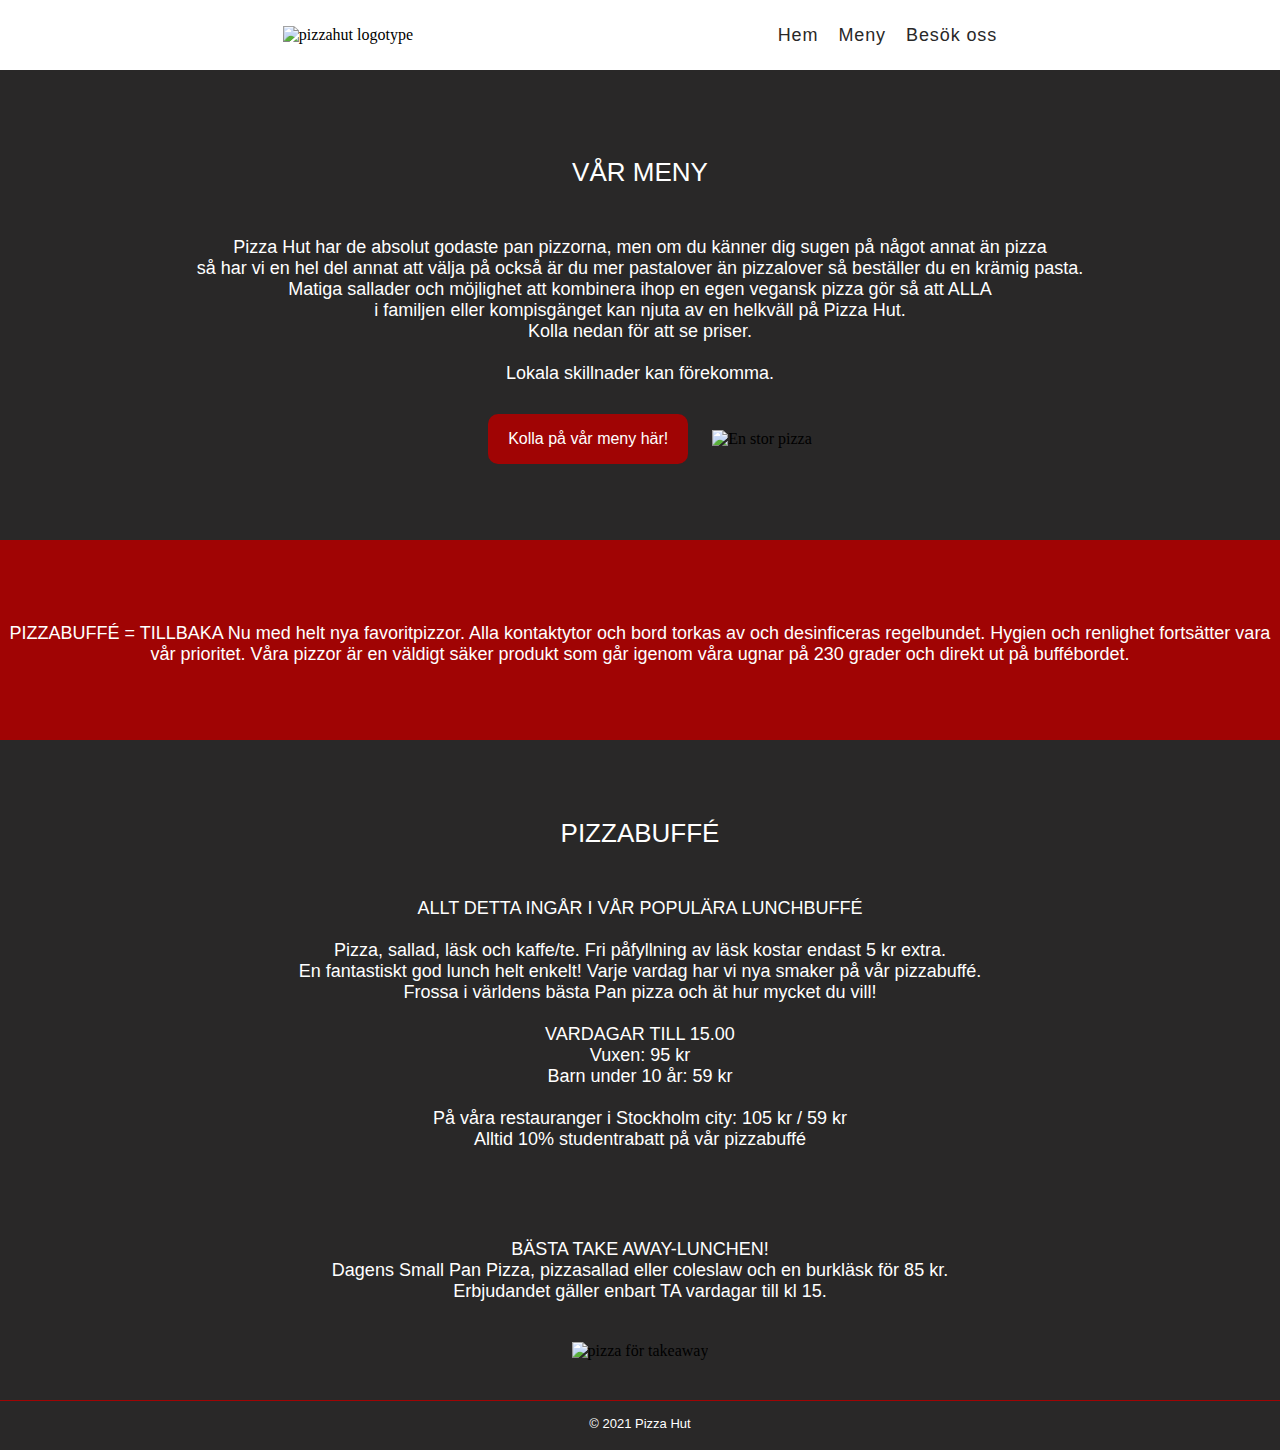
==== meny.html @ a307b9a0 "Add files via upload" ====
<!DOCTYPE html>
<html lang="sv">
    <head>
        <meta charset="UTF-8">
        <meta name="viewport" content="width=device-width, initial-scale=1.0">
        <title>Pizza Hut</title>
        <link rel="stylesheet" href="style.css">
    </head>
<body>


    <div class="header">
        <img class="header-logo" src="Bilder pizza hut/pizzahut-logo.png"  alt="pizzahut logotype">
        <nav>
            <a href="index.html">Hem</a>
            <a href="meny.html">Meny</a>
            <a href="#">Besök oss</a>
            
            
        </nav>
    </div>


   
<div class="main-container">

     <div class="main-item">
         
        
        </div>

        <div class="main-item">
            <h1>VÅR MENY</h1>

               <p> <br>Pizza Hut har de absolut godaste pan pizzorna, men om du känner dig sugen på något annat än pizza<br> 
                så har vi en hel del annat att välja på också är du mer pastalover än pizzalover så beställer du en krämig pasta. 
                <br>Matiga sallader och möjlighet att kombinera ihop en egen vegansk pizza gör så att ALLA <br> 
                i familjen eller kompisgänget kan njuta av en helkväll på Pizza Hut. 
                
                <br>Kolla nedan för att se priser.<br> <br>Lokala skillnader kan förekomma.<br></p>

                <a href="https://www.pizzahut.se/upl/files/134132/meny-sthlm.pdf">   <button class="button">Kolla på vår meny här!</button></a>
        
           <img class="splash-image" src="Bilder pizza hut/pizzabuffe.png" width="100%"  alt="En stor pizza">
          
           </div>


           <figure>
            <p>
             PIZZABUFFÉ = TILLBAKA
             Nu med helt nya favoritpizzor.
             
             Alla kontaktytor och bord torkas av och desinficeras regelbundet. 
             Hygien och renlighet fortsätter vara vår prioritet. 
             Våra pizzor är en väldigt säker produkt som går igenom våra ugnar 
             på 230 grader och direkt ut på buffébordet.
            </p>
        </figure>

           <h1>PIZZABUFFÉ</h1>
           
        

        <p>
            <br>ALLT DETTA INGÅR I VÅR POPULÄRA LUNCHBUFFÉ<br>
<br>Pizza, sallad, läsk och kaffe/te. Fri påfyllning av läsk kostar endast 5 kr extra.<br>
En fantastiskt god lunch helt enkelt!
Varje vardag har vi nya smaker på vår pizzabuffé. <br> Frossa i världens bästa Pan pizza och ät hur mycket du vill!<br>

<br>VARDAGAR TILL 15.00<br>

Vuxen: 95 kr
<br>Barn under 10 år: 59 kr<br>
<br>På våra restauranger i Stockholm city: 105 kr / 59 kr<br>

Alltid 10% studentrabatt på vår pizzabuffé
        </p>

        

       

    <div class="main-item">
        <p>
            <br>BÄSTA TAKE AWAY-LUNCHEN!<br>
Dagens Small Pan Pizza, pizzasallad eller coleslaw och en burkläsk
för 85 kr.<br> Erbjudandet gäller enbart TA vardagar till kl 15.<br>
        </p>
            <img class="takeaway" src="Bilder pizza hut/takeaway.jpg" width="100%" alt="pizza för takeaway">
    </div>
   
    <footer id="footer">
        <h2>© 2021 Pizza Hut</h2>
    </footer>
    
    

</div><!--main conatiner-->


















</body>    
</html>
---- style.css ----
*, *:before, *:after {
    box-sizing: border-box;
 }
body{
    background-color:rgb(41, 40, 40);
    margin:0px;
    display: flex;
    
}


.header {
    display: flex;
    align-items: center;
    justify-content: space-evenly;
    background-color:white;
    position: fixed;
    height: 70px;
    width: 100%;
    
}

.header-logo {
    width: 15%;
    
}

nav {
    width: auto;
    display: flex;
    justify-content: flex-end;
}

.header a {
    font-family:Verdana, Geneva, Tahoma, sans-serif;
    font-size: 18px;
    letter-spacing: 0.05em;
    color:rgb(41, 40, 40);
    margin-left: 20px;
    text-decoration: none;
    font-weight: 500;
    
}
.header a:hover {
    
    color:rgb(160, 4, 4);
  }






.main-container {
    background-color:rgb(41, 40, 40);
    text-align: center;
    width: 100%;
    height:100%;
    margin-top: 10px;
}


.main-item {
    
    width: 100%;
    
    justify-content: center;
    align-items: center;
    padding-bottom: 40px;
    padding-top: 40px;
}

.main-item1 {
    
    width: 100%;
    
    justify-content: center;
    align-items: center;
    padding-bottom: 40px;
    padding-top: 40px;
}
    
.main-item img {
    padding: 0px;
    margin-top: 30px;
    
    
}


.main-item1 img {
    
    padding:0px;
    margin-bottom: 40px;
    
}
    
img.takeaway {
    max-width: 900px;
}


h1 {
    font-weight: 300;
    font-size: 26px;
    color:white;
    padding: 10px;
    font-family:Verdana, Geneva, Tahoma, sans-serif
}

li{
    font-size: 20px;
    font-family: Verdana, Geneva, Tahoma, sans-serif;
    color:white;
}

p{
    font-size: 18px;
    font-family: Verdana, Geneva, Tahoma, sans-serif;
    color: white;
    margin-bottom: 10px;

    
}



   
    



button{
    width: 200px;
    height: 50px;
    background-color: rgb(160, 4, 4);
    border:2px white;
    color: white;
    font-size: 16px;
    border-radius: 10px;
    margin: 20px;
    
    
}
figure{
    width: 100%;
    height: 200px;
    margin-bottom: 50px;
    margin-left: 0px;
    margin-right: 0px;
    background-color: rgb(160, 4, 4) ;
    justify-content: center;
    align-items: center;
    display:inline-flex

}

footer#footer {
    display: flexbox;
    width: 100%;
    height: 50px;
    
   
    padding:15px;
    
    color:white;
    font-size: 12px;
    
    border-top: 1px solid rgb(160, 4, 4) ;
    font-family: "Open Sans",Arial,helvetica,sans-serif;
    
}

h2{
    font-size: 13px;
    font-family: Arial, Helvetica, sans-serif;
    margin: 10px;
    font-weight: normal;
    margin: auto;
}
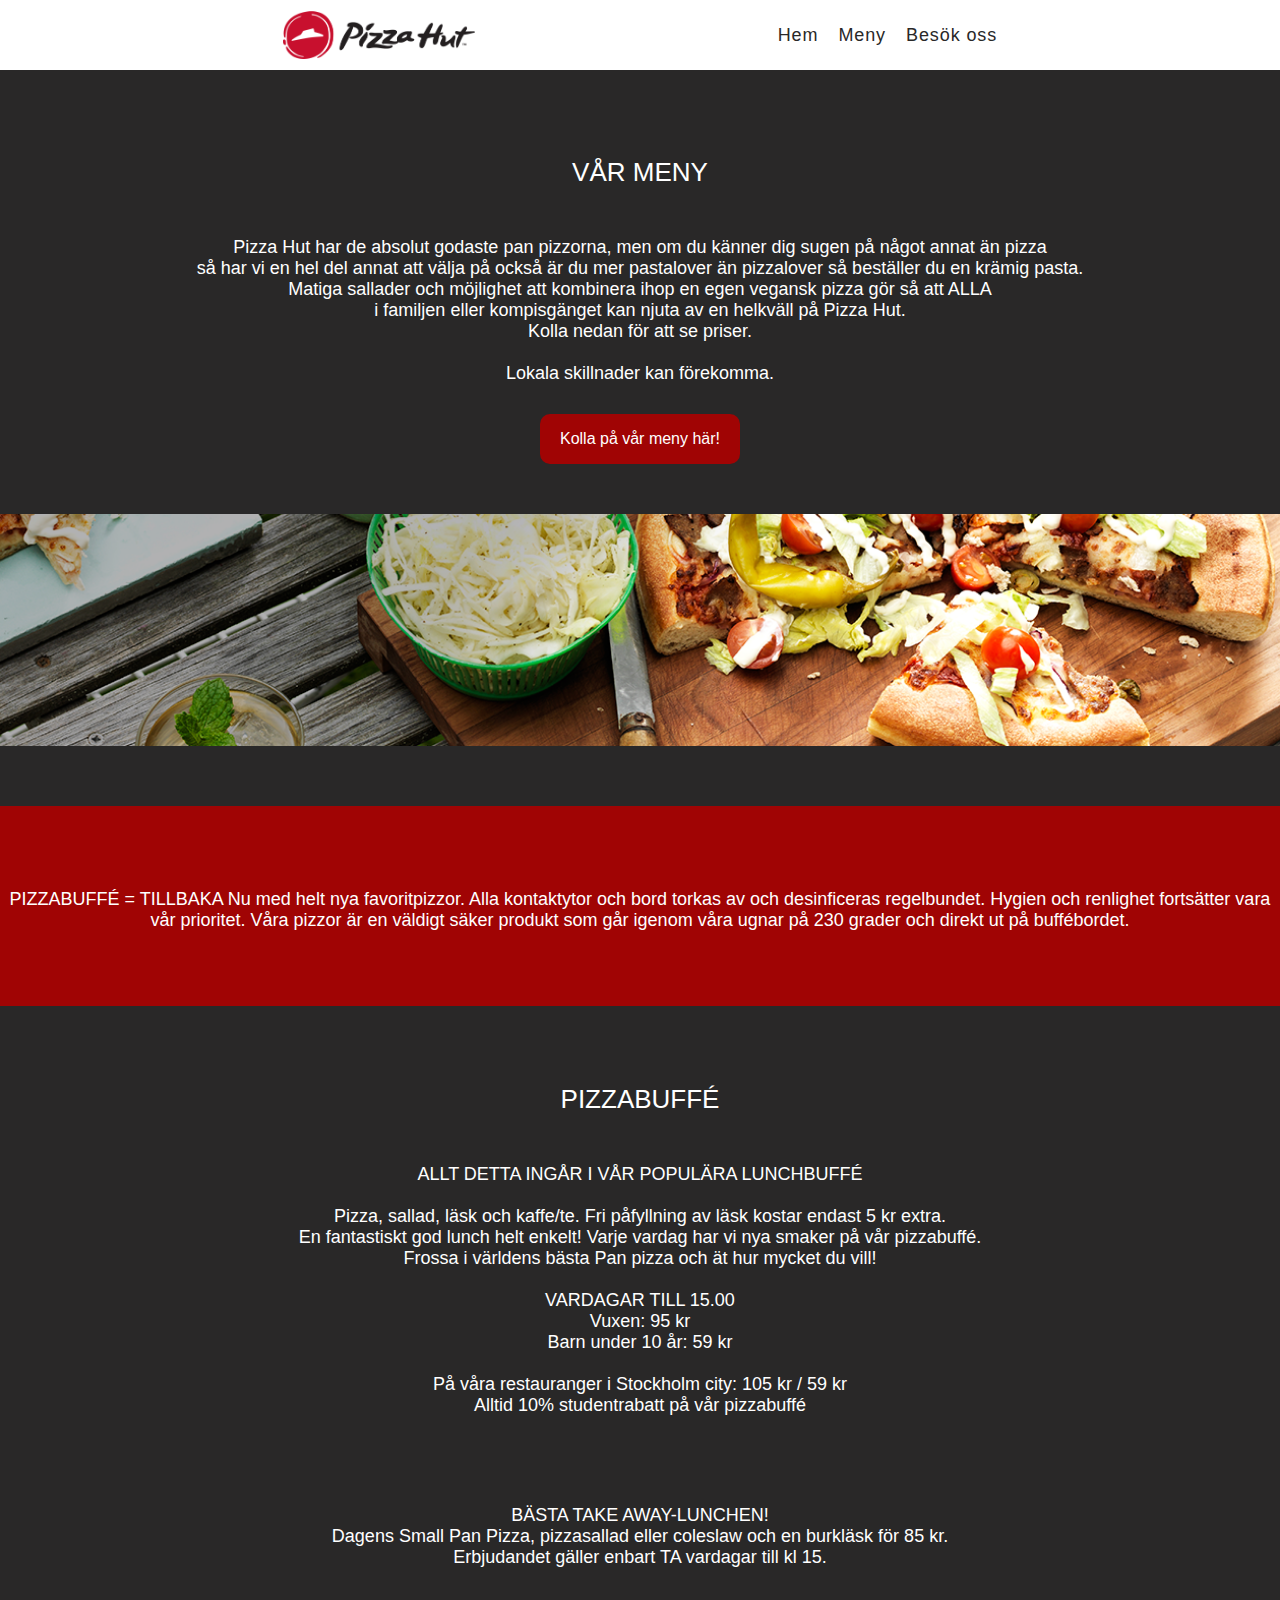
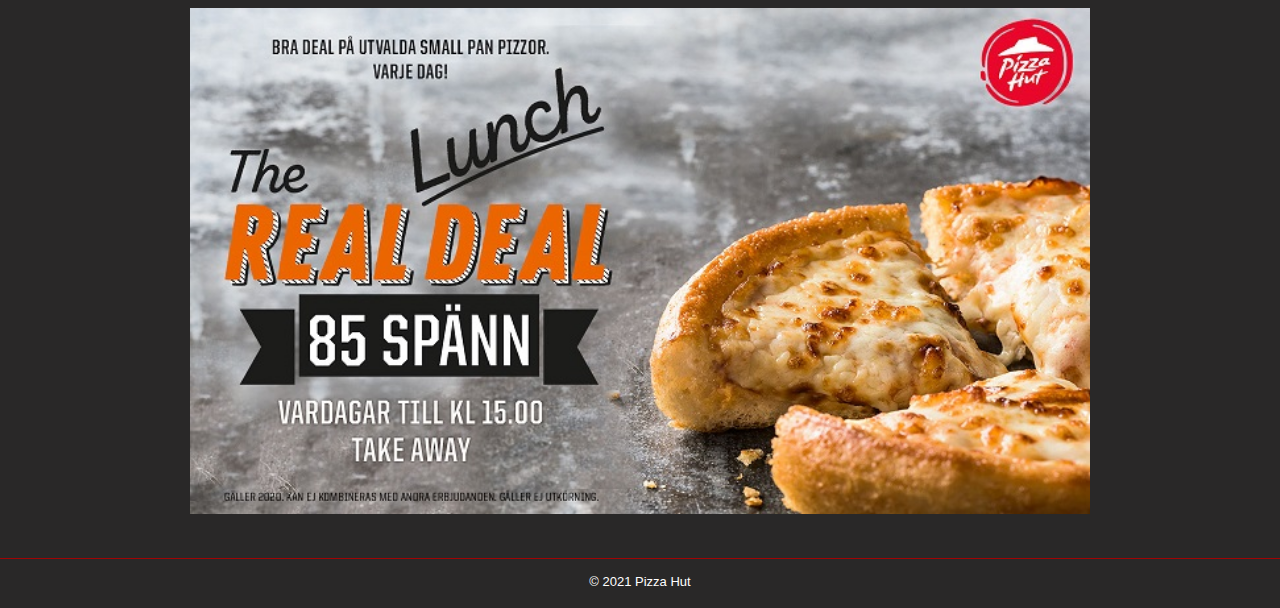
==== commit 193dee52: "Update meny.html" ====
--- a/meny.html
+++ b/meny.html
@@ -10,7 +10,7 @@
 
 
     <div class="header">
-        <img class="header-logo" src="Bilder pizza hut/pizzahut-logo.png"  alt="pizzahut logotype">
+        <img class="header-logo" src="pizzahut-logo.png"  alt="pizzahut logotype">
         <nav>
             <a href="index.html">Hem</a>
             <a href="meny.html">Meny</a>
@@ -41,7 +41,7 @@
 
                 <a href="https://www.pizzahut.se/upl/files/134132/meny-sthlm.pdf">   <button class="button">Kolla på vår meny här!</button></a>
         
-           <img class="splash-image" src="Bilder pizza hut/pizzabuffe.png" width="100%"  alt="En stor pizza">
+           <img class="splash-image" src="pizzabuffe.png" width="100%"  alt="En stor pizza">
           
            </div>
 
@@ -87,7 +87,7 @@
 Dagens Small Pan Pizza, pizzasallad eller coleslaw och en burkläsk
 för 85 kr.<br> Erbjudandet gäller enbart TA vardagar till kl 15.<br>
         </p>
-            <img class="takeaway" src="Bilder pizza hut/takeaway.jpg" width="100%" alt="pizza för takeaway">
+            <img class="takeaway" src="takeaway.jpg" width="100%" alt="pizza för takeaway">
     </div>
    
     <footer id="footer">
@@ -116,4 +116,4 @@
 
 
 </body>    
-</html>+</html>
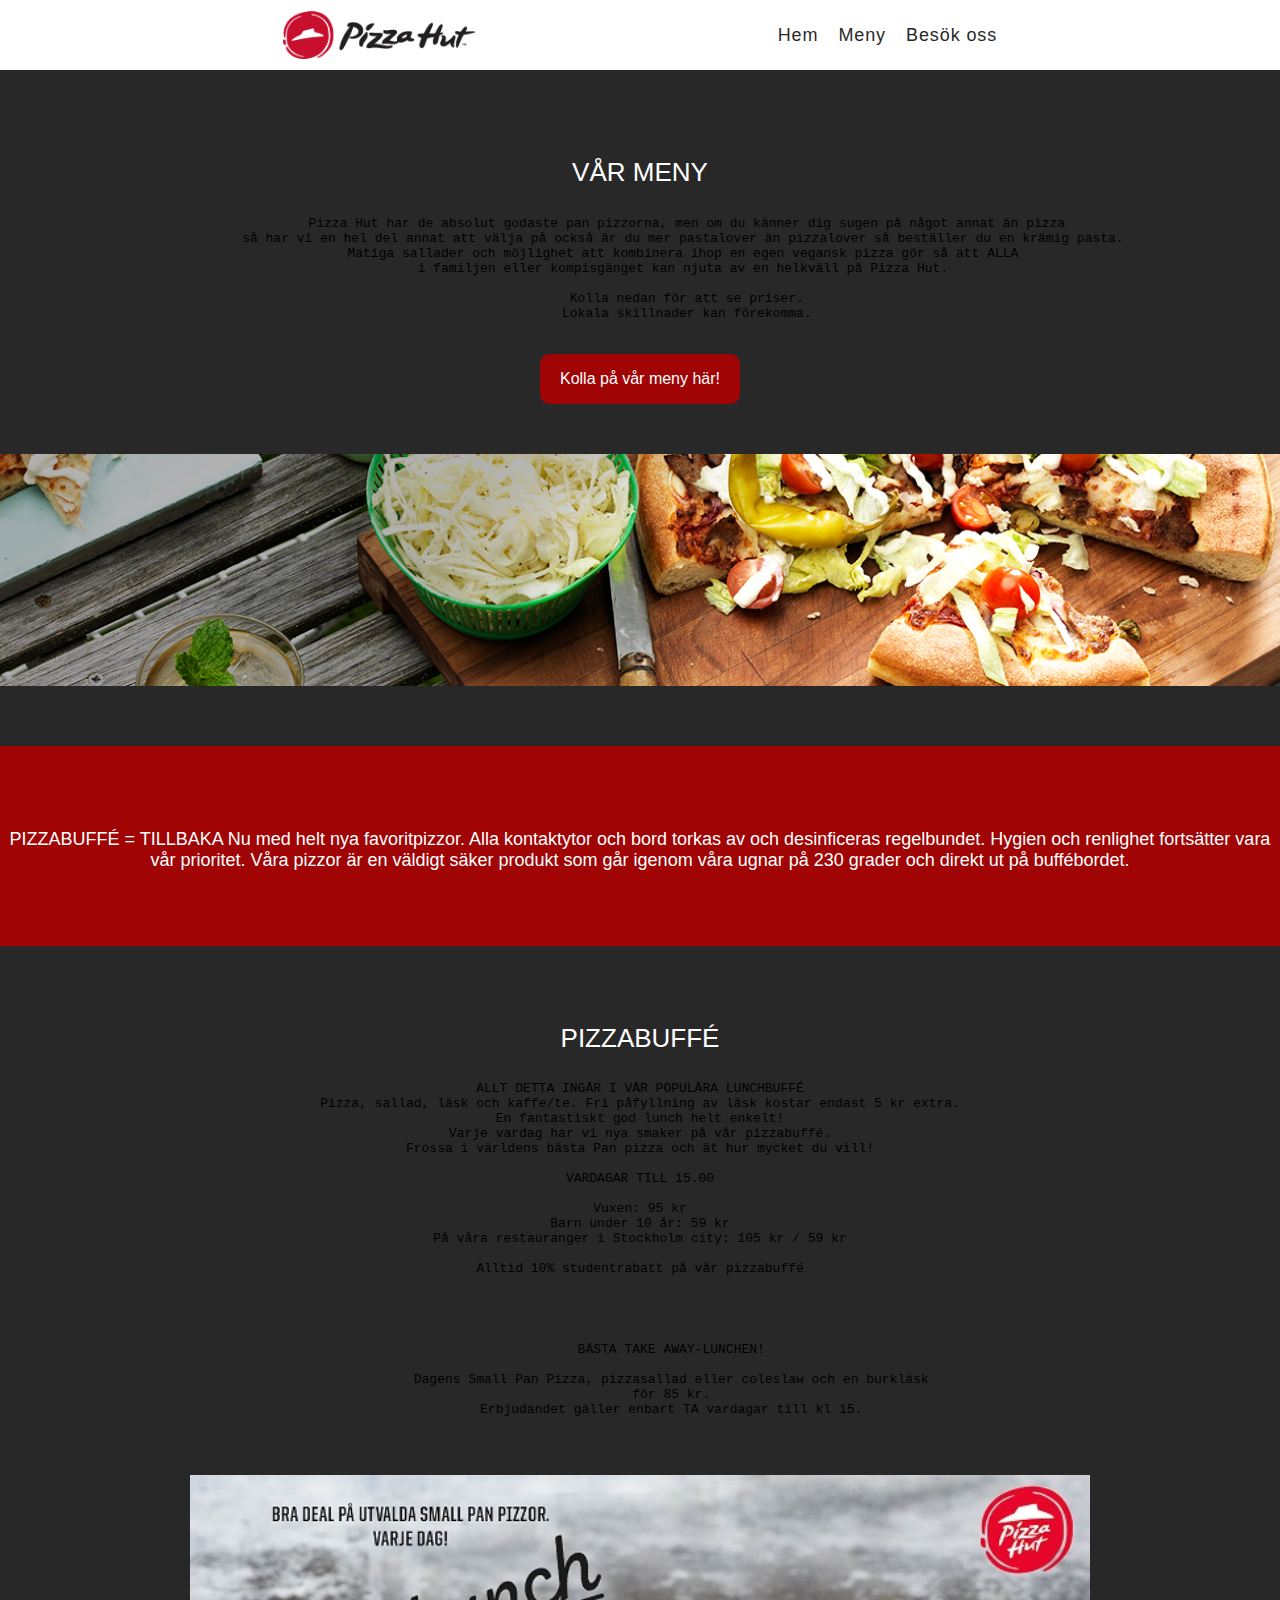
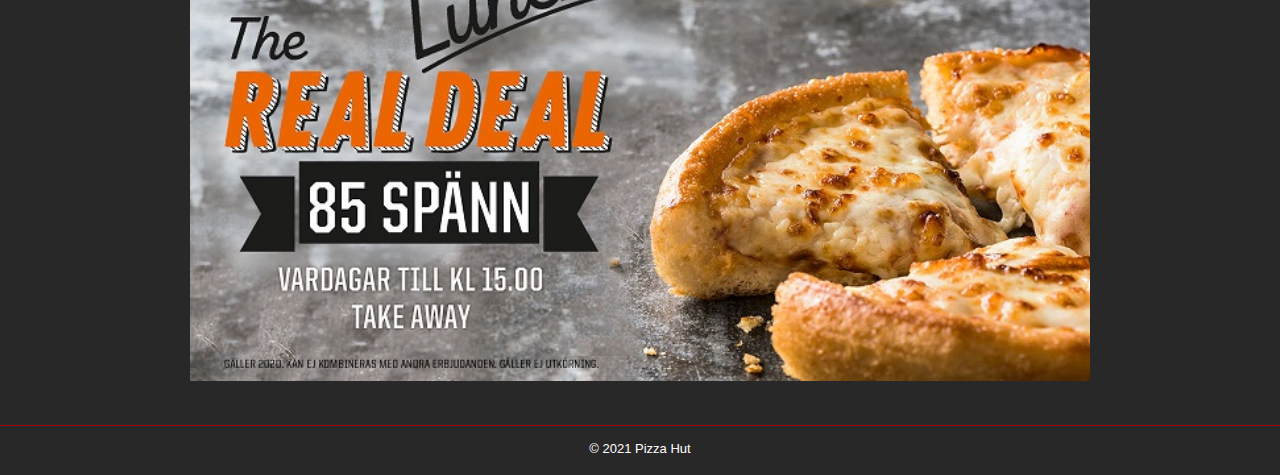
==== commit da64adc3: "Update meny.html" ====
--- a/meny.html
+++ b/meny.html
@@ -32,12 +32,14 @@
         <div class="main-item">
             <h1>VÅR MENY</h1>
 
-               <p> <br>Pizza Hut har de absolut godaste pan pizzorna, men om du känner dig sugen på något annat än pizza<br> 
-                så har vi en hel del annat att välja på också är du mer pastalover än pizzalover så beställer du en krämig pasta. 
-                <br>Matiga sallader och möjlighet att kombinera ihop en egen vegansk pizza gör så att ALLA <br> 
-                i familjen eller kompisgänget kan njuta av en helkväll på Pizza Hut. 
+            <pre>
+            Pizza Hut har de absolut godaste pan pizzorna, men om du känner dig sugen på något annat än pizza
+            så har vi en hel del annat att välja på också är du mer pastalover än pizzalover så beställer du en krämig pasta. 
+            Matiga sallader och möjlighet att kombinera ihop en egen vegansk pizza gör så att ALLA 
+            i familjen eller kompisgänget kan njuta av en helkväll på Pizza Hut. 
                 
-                <br>Kolla nedan för att se priser.<br> <br>Lokala skillnader kan förekomma.<br></p>
+            Kolla nedan för att se priser.
+            Lokala skillnader kan förekomma.</pre>
 
                 <a href="https://www.pizzahut.se/upl/files/134132/meny-sthlm.pdf">   <button class="button">Kolla på vår meny här!</button></a>
         
@@ -62,31 +64,34 @@
            
         
 
-        <p>
-            <br>ALLT DETTA INGÅR I VÅR POPULÄRA LUNCHBUFFÉ<br>
-<br>Pizza, sallad, läsk och kaffe/te. Fri påfyllning av läsk kostar endast 5 kr extra.<br>
+<pre>
+ALLT DETTA INGÅR I VÅR POPULÄRA LUNCHBUFFÉ
+Pizza, sallad, läsk och kaffe/te. Fri påfyllning av läsk kostar endast 5 kr extra.
 En fantastiskt god lunch helt enkelt!
-Varje vardag har vi nya smaker på vår pizzabuffé. <br> Frossa i världens bästa Pan pizza och ät hur mycket du vill!<br>
+Varje vardag har vi nya smaker på vår pizzabuffé.
+Frossa i världens bästa Pan pizza och ät hur mycket du vill!
 
-<br>VARDAGAR TILL 15.00<br>
+VARDAGAR TILL 15.00
 
 Vuxen: 95 kr
-<br>Barn under 10 år: 59 kr<br>
-<br>På våra restauranger i Stockholm city: 105 kr / 59 kr<br>
+Barn under 10 år: 59 kr
+På våra restauranger i Stockholm city: 105 kr / 59 kr
 
 Alltid 10% studentrabatt på vår pizzabuffé
-        </p>
+</pre>
 
         
 
        
 
     <div class="main-item">
-        <p>
-            <br>BÄSTA TAKE AWAY-LUNCHEN!<br>
-Dagens Small Pan Pizza, pizzasallad eller coleslaw och en burkläsk
-för 85 kr.<br> Erbjudandet gäller enbart TA vardagar till kl 15.<br>
-        </p>
+        <pre>
+        BÄSTA TAKE AWAY-LUNCHEN!
+        
+        Dagens Small Pan Pizza, pizzasallad eller coleslaw och en burkläsk
+        för 85 kr.
+        Erbjudandet gäller enbart TA vardagar till kl 15.
+        </pre>
             <img class="takeaway" src="takeaway.jpg" width="100%" alt="pizza för takeaway">
     </div>
    
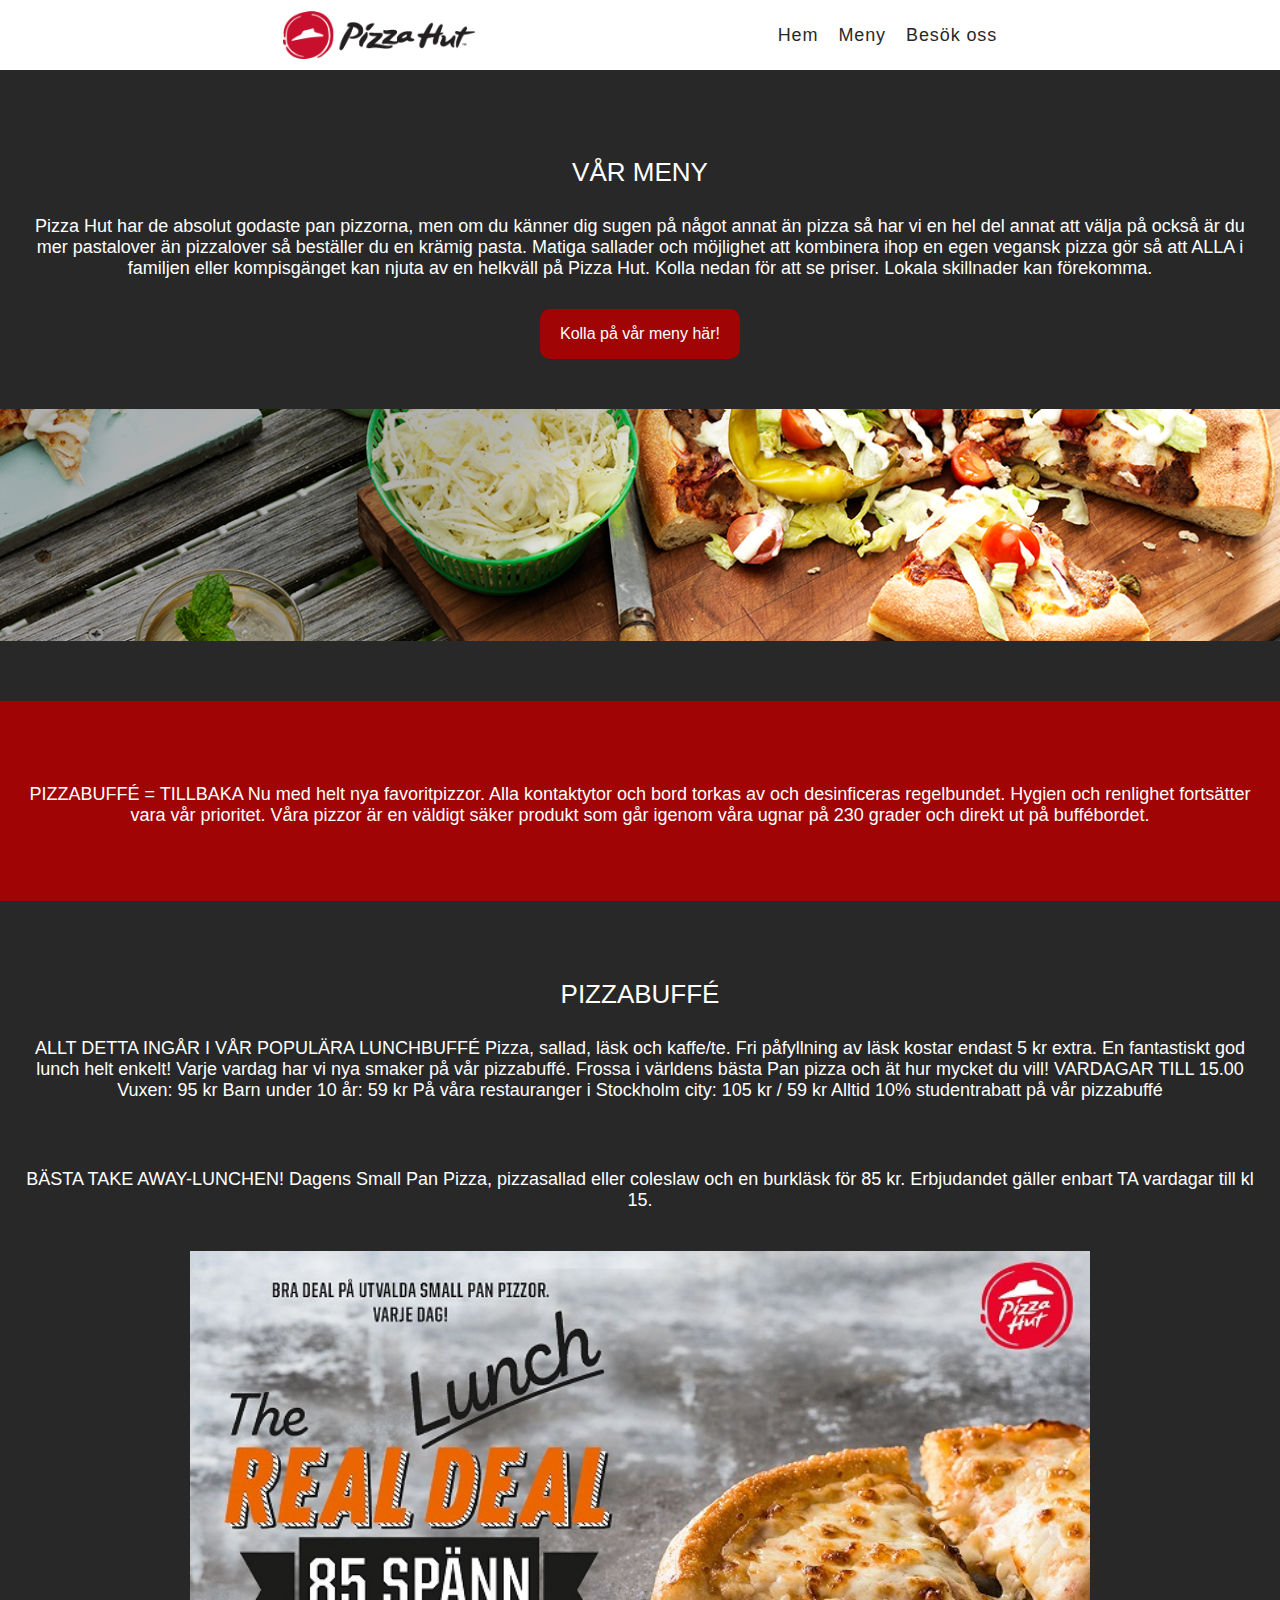
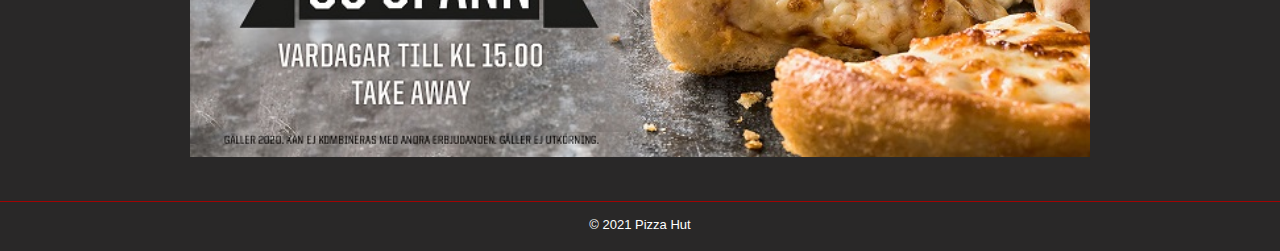
==== commit caabcd91: "Update meny.html" ====
--- a/meny.html
+++ b/meny.html
@@ -32,14 +32,14 @@
         <div class="main-item">
             <h1>VÅR MENY</h1>
 
-            <pre>
+            <p>
             Pizza Hut har de absolut godaste pan pizzorna, men om du känner dig sugen på något annat än pizza
             så har vi en hel del annat att välja på också är du mer pastalover än pizzalover så beställer du en krämig pasta. 
             Matiga sallader och möjlighet att kombinera ihop en egen vegansk pizza gör så att ALLA 
             i familjen eller kompisgänget kan njuta av en helkväll på Pizza Hut. 
                 
             Kolla nedan för att se priser.
-            Lokala skillnader kan förekomma.</pre>
+            Lokala skillnader kan förekomma.</p>
 
                 <a href="https://www.pizzahut.se/upl/files/134132/meny-sthlm.pdf">   <button class="button">Kolla på vår meny här!</button></a>
         
@@ -64,7 +64,7 @@
            
         
 
-<pre>
+<p>
 ALLT DETTA INGÅR I VÅR POPULÄRA LUNCHBUFFÉ
 Pizza, sallad, läsk och kaffe/te. Fri påfyllning av läsk kostar endast 5 kr extra.
 En fantastiskt god lunch helt enkelt!
@@ -78,20 +78,20 @@
 På våra restauranger i Stockholm city: 105 kr / 59 kr
 
 Alltid 10% studentrabatt på vår pizzabuffé
-</pre>
+</p>
 
         
 
        
 
     <div class="main-item">
-        <pre>
+        <p>
         BÄSTA TAKE AWAY-LUNCHEN!
         
         Dagens Small Pan Pizza, pizzasallad eller coleslaw och en burkläsk
         för 85 kr.
         Erbjudandet gäller enbart TA vardagar till kl 15.
-        </pre>
+        </p>
             <img class="takeaway" src="takeaway.jpg" width="100%" alt="pizza för takeaway">
     </div>
    
--- a/style.css
+++ b/style.css
@@ -30,6 +30,7 @@
     display: flex;
     justify-content: flex-end;
 }
+
 
 .header a {
     font-family:Verdana, Geneva, Tahoma, sans-serif;
@@ -78,6 +79,7 @@
     align-items: center;
     padding-bottom: 40px;
     padding-top: 40px;
+    margin-top: 20px;
 }
     
 .main-item img {
@@ -86,6 +88,8 @@
     
     
 }
+
+
 
 
 .main-item1 img {
@@ -119,10 +123,20 @@
     font-family: Verdana, Geneva, Tahoma, sans-serif;
     color: white;
     margin-bottom: 10px;
+    padding-right: 20px;
+    padding-left: 20px;
+    text-align: center;
 
     
 }
 
+pre{
+    font-family: Verdana, Geneva, Tahoma, sans-serif;
+    color: white;
+    font-size: 18px;
+    display: block;
+    
+}
 
 
    
@@ -177,4 +191,4 @@
     margin: 10px;
     font-weight: normal;
     margin: auto;
-}+}
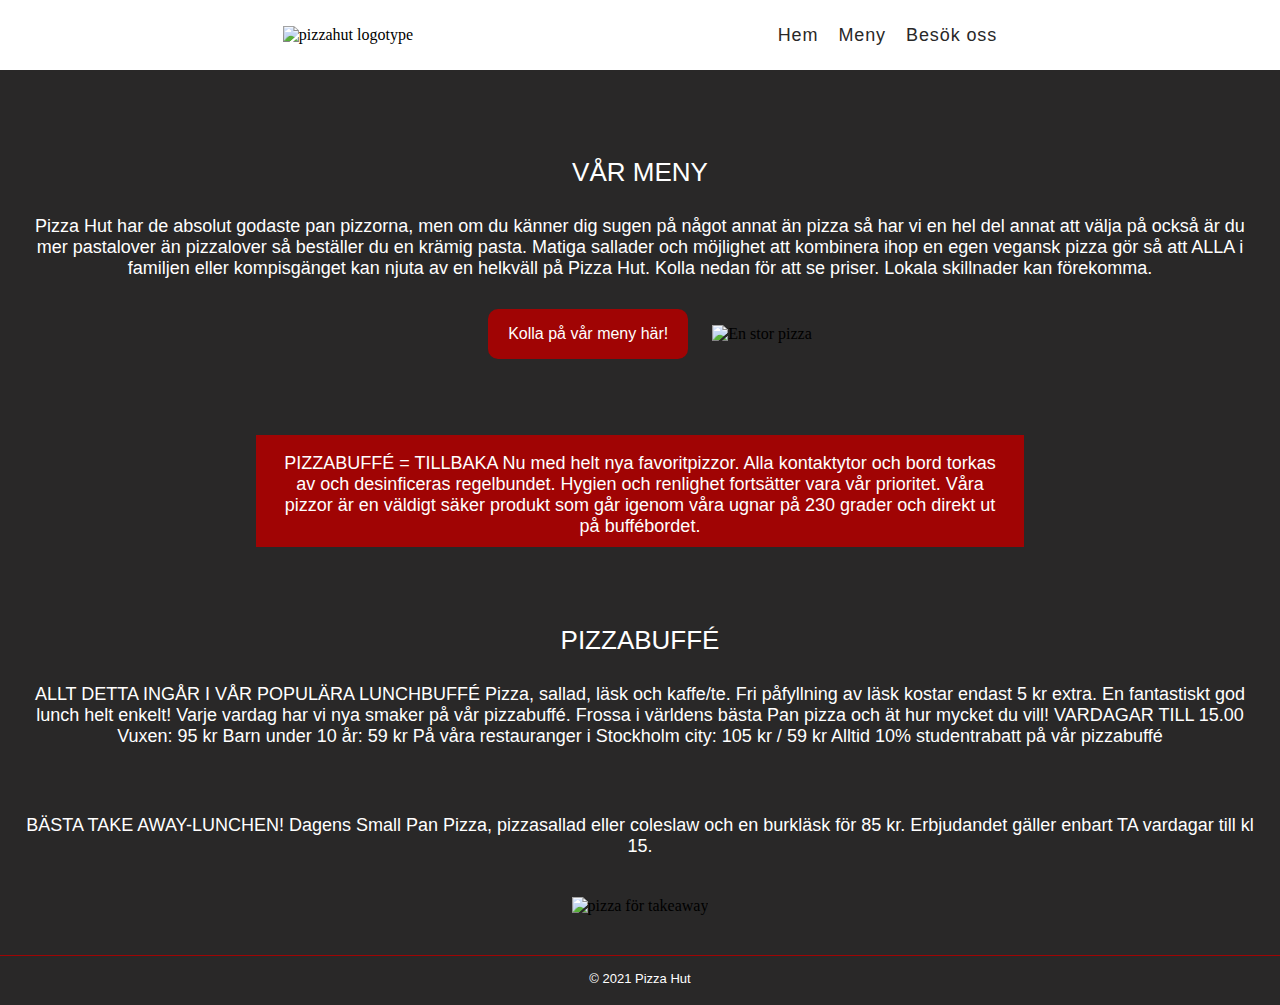
==== commit 4a3161ab: "Update meny.html" ====
--- a/meny.html
+++ b/meny.html
@@ -10,7 +10,7 @@
 
 
     <div class="header">
-        <img class="header-logo" src="pizzahut-logo.png"  alt="pizzahut logotype">
+        <img class="header-logo" src="Bilder pizza hut/pizzahut-logo.png"  alt="pizzahut logotype">
         <nav>
             <a href="index.html">Hem</a>
             <a href="meny.html">Meny</a>
@@ -43,7 +43,7 @@
 
                 <a href="https://www.pizzahut.se/upl/files/134132/meny-sthlm.pdf">   <button class="button">Kolla på vår meny här!</button></a>
         
-           <img class="splash-image" src="pizzabuffe.png" width="100%"  alt="En stor pizza">
+           <img class="splash-image" src="Bilder pizza hut/pizzabuffe.png" width="100%"  alt="En stor pizza">
           
            </div>
 
@@ -87,12 +87,12 @@
     <div class="main-item">
         <p>
         BÄSTA TAKE AWAY-LUNCHEN!
-        
+
         Dagens Small Pan Pizza, pizzasallad eller coleslaw och en burkläsk
         för 85 kr.
         Erbjudandet gäller enbart TA vardagar till kl 15.
         </p>
-            <img class="takeaway" src="takeaway.jpg" width="100%" alt="pizza för takeaway">
+            <img class="takeaway" src="Bilder pizza hut/takeaway.jpg" width="100%" alt="pizza för takeaway">
     </div>
    
     <footer id="footer">
--- a/style.css
+++ b/style.css
@@ -157,8 +157,7 @@
     
 }
 figure{
-    width: 100%;
-    height: 200px;
+    width: 60%;
     margin-bottom: 50px;
     margin-left: 0px;
     margin-right: 0px;
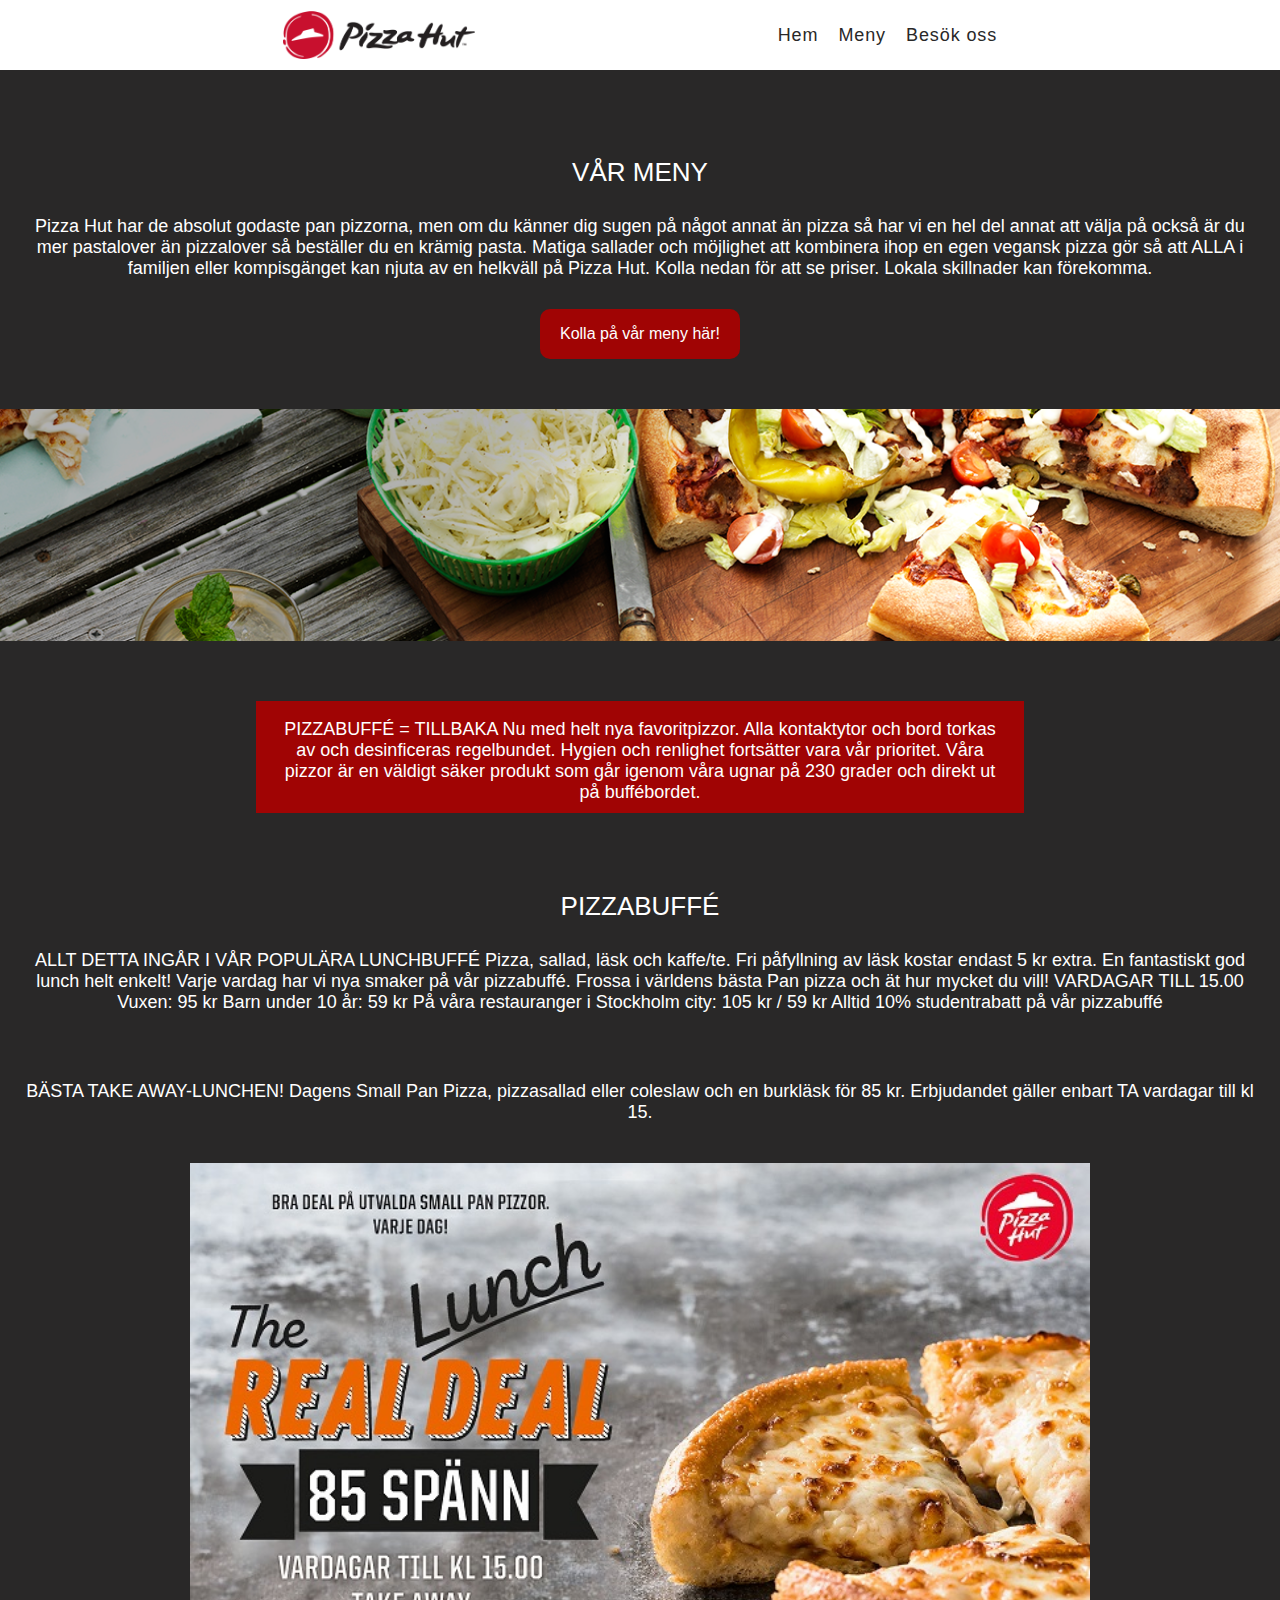
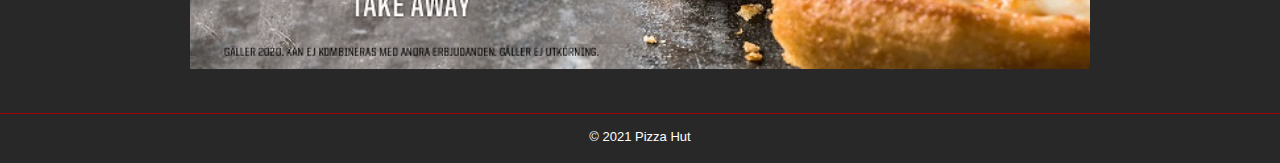
==== commit 2565e593: "Update meny.html" ====
--- a/meny.html
+++ b/meny.html
@@ -10,7 +10,7 @@
 
 
     <div class="header">
-        <img class="header-logo" src="Bilder pizza hut/pizzahut-logo.png"  alt="pizzahut logotype">
+        <img class="header-logo" src="pizzahut-logo.png"  alt="pizzahut logotype">
         <nav>
             <a href="index.html">Hem</a>
             <a href="meny.html">Meny</a>
@@ -43,7 +43,7 @@
 
                 <a href="https://www.pizzahut.se/upl/files/134132/meny-sthlm.pdf">   <button class="button">Kolla på vår meny här!</button></a>
         
-           <img class="splash-image" src="Bilder pizza hut/pizzabuffe.png" width="100%"  alt="En stor pizza">
+           <img class="splash-image" src="pizzabuffe.png" width="100%"  alt="En stor pizza">
           
            </div>
 
@@ -92,7 +92,7 @@
         för 85 kr.
         Erbjudandet gäller enbart TA vardagar till kl 15.
         </p>
-            <img class="takeaway" src="Bilder pizza hut/takeaway.jpg" width="100%" alt="pizza för takeaway">
+            <img class="takeaway" src="takeaway.jpg" width="100%" alt="pizza för takeaway">
     </div>
    
     <footer id="footer">
--- a/style.css
+++ b/style.css
@@ -1,6 +1,9 @@
 *, *:before, *:after {
     box-sizing: border-box;
  }
+
+
+
 body{
     background-color:rgb(41, 40, 40);
     margin:0px;
@@ -8,6 +11,13 @@
     
 }
 
+#navigateToMain {
+    display: flex;
+    align-items: center;
+    justify-content: center;
+    color: #17181a;
+    height: 0;
+}
 
 .header {
     display: flex;
@@ -30,7 +40,6 @@
     display: flex;
     justify-content: flex-end;
 }
-
 
 .header a {
     font-family:Verdana, Geneva, Tahoma, sans-serif;
@@ -139,7 +148,6 @@
 }
 
 
-   
     
 
 
@@ -148,7 +156,7 @@
     width: 200px;
     height: 50px;
     background-color: rgb(160, 4, 4);
-    border:2px white;
+    border:2px;
     color: white;
     font-size: 16px;
     border-radius: 10px;
@@ -156,6 +164,12 @@
     
     
 }
+
+button#button1 {
+    background-color:rgb(41, 40, 40);
+    
+}
+
 figure{
     width: 60%;
     margin-bottom: 50px;
@@ -191,3 +205,81 @@
     font-weight: normal;
     margin: auto;
 }
+
+h3 {
+    font-weight: 300;
+    font-size: 18px;
+    color:white;
+    margin-bottom: 2px;
+    padding: 0px;
+    font-family:Verdana, Geneva, Tahoma, sans-serif;
+}
+
+
+
+
+
+
+
+
+
+input{
+    border-radius: 10px;
+    border: 0px;
+	padding:16px 20px;
+    width:10%;
+	transition: 0.3s width cubic-bezier(0.40, 0, 0.50, 1.30);
+
+}
+
+input + button{
+	margin-left:5px;
+	box-shadow: 0px 0px 1px 0px rgba(0,0,0,0.4);
+}
+
+button:after{
+    content:'';
+    width: 100%;
+    height: 0;
+	position:absolute;
+	top:50%;
+	left:0;
+    background: rgba(255,255,255,0.3);
+    opacity: 0;
+	transition:0.2s all;
+}
+
+
+
+button.iconize:hover:after{
+    opacity: 0;
+}
+
+
+
+input:focus{
+	width:250px;
+}
+
+
+.wrapper{
+	width:100%;
+    text-align:Center;
+    background-color:rgb(160, 4, 4);
+    margin-bottom: 40px;
+    padding: 30px;
+    
+    
+}
+
+
+
+.spin{
+	    animation: spin 1s infinite linear;
+}
+
+.iconize{
+	width:40px;
+}
+
+
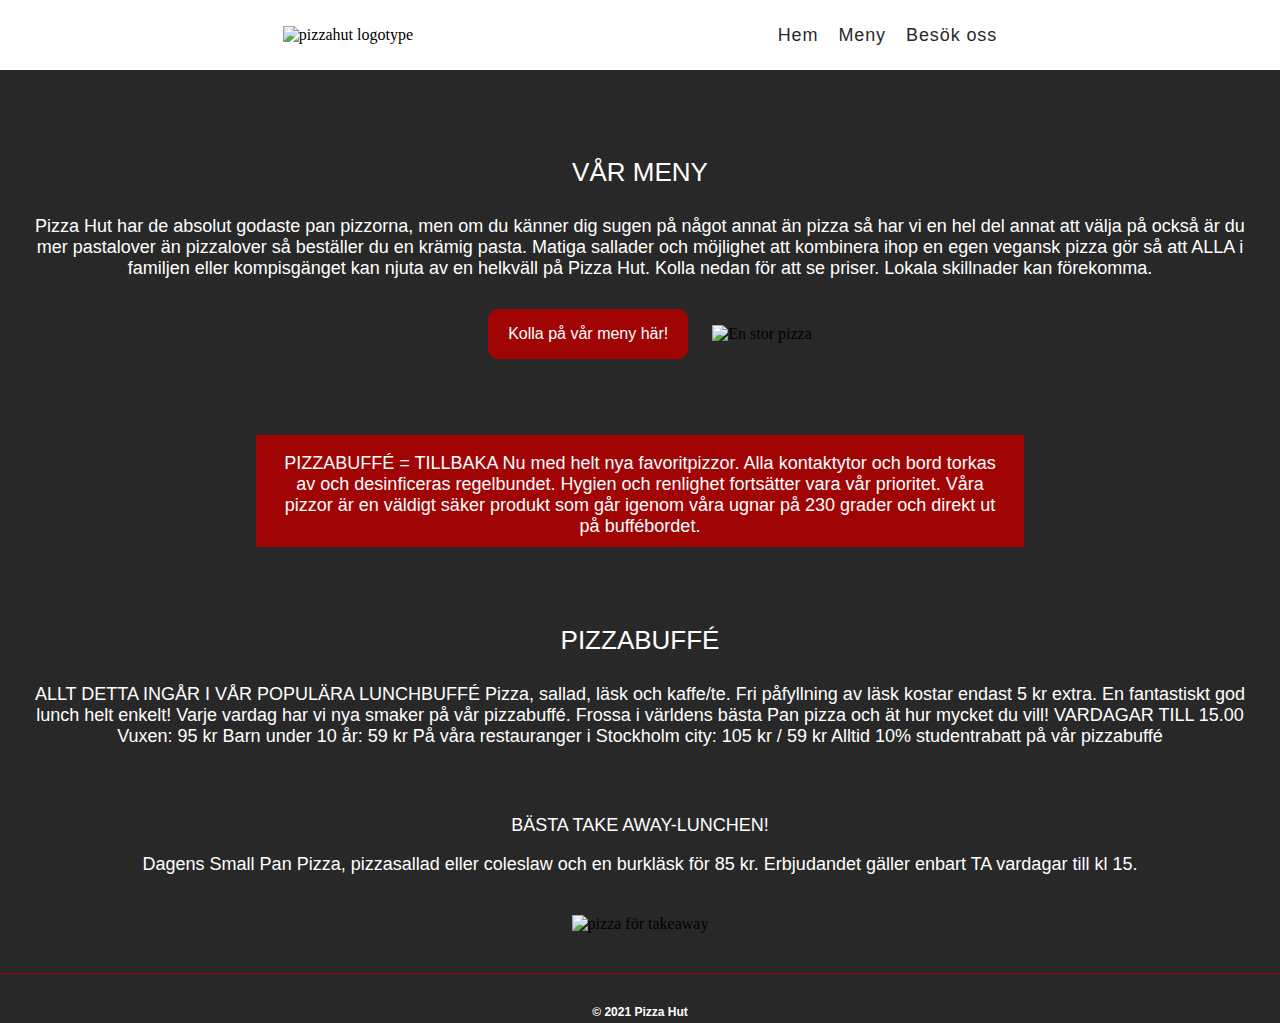
==== commit 8e89a466: "Update meny.html" ====
--- a/meny.html
+++ b/meny.html
@@ -10,7 +10,7 @@
 
 
     <div class="header">
-        <img class="header-logo" src="pizzahut-logo.png"  alt="pizzahut logotype">
+        <img class="header-logo" src="Bilder pizza hut/pizzahut-logo.png"  alt="pizzahut logotype">
         <nav>
             <a href="index.html">Hem</a>
             <a href="meny.html">Meny</a>
@@ -43,7 +43,7 @@
 
                 <a href="https://www.pizzahut.se/upl/files/134132/meny-sthlm.pdf">   <button class="button">Kolla på vår meny här!</button></a>
         
-           <img class="splash-image" src="pizzabuffe.png" width="100%"  alt="En stor pizza">
+           <img class="splash-image" src="Bilder pizza hut/pizzabuffe.png" width="100%"  alt="En stor pizza">
           
            </div>
 
@@ -87,16 +87,18 @@
     <div class="main-item">
         <p>
         BÄSTA TAKE AWAY-LUNCHEN!
-
+        </p>
+    
+        <p>
         Dagens Small Pan Pizza, pizzasallad eller coleslaw och en burkläsk
         för 85 kr.
         Erbjudandet gäller enbart TA vardagar till kl 15.
         </p>
-            <img class="takeaway" src="takeaway.jpg" width="100%" alt="pizza för takeaway">
+            <img class="takeaway" src="Bilder pizza hut/takeaway.jpg" width="100%" alt="pizza för takeaway">
     </div>
    
     <footer id="footer">
-        <h2>© 2021 Pizza Hut</h2>
+        <h4>© 2021 Pizza Hut</h4>
     </footer>
     
     
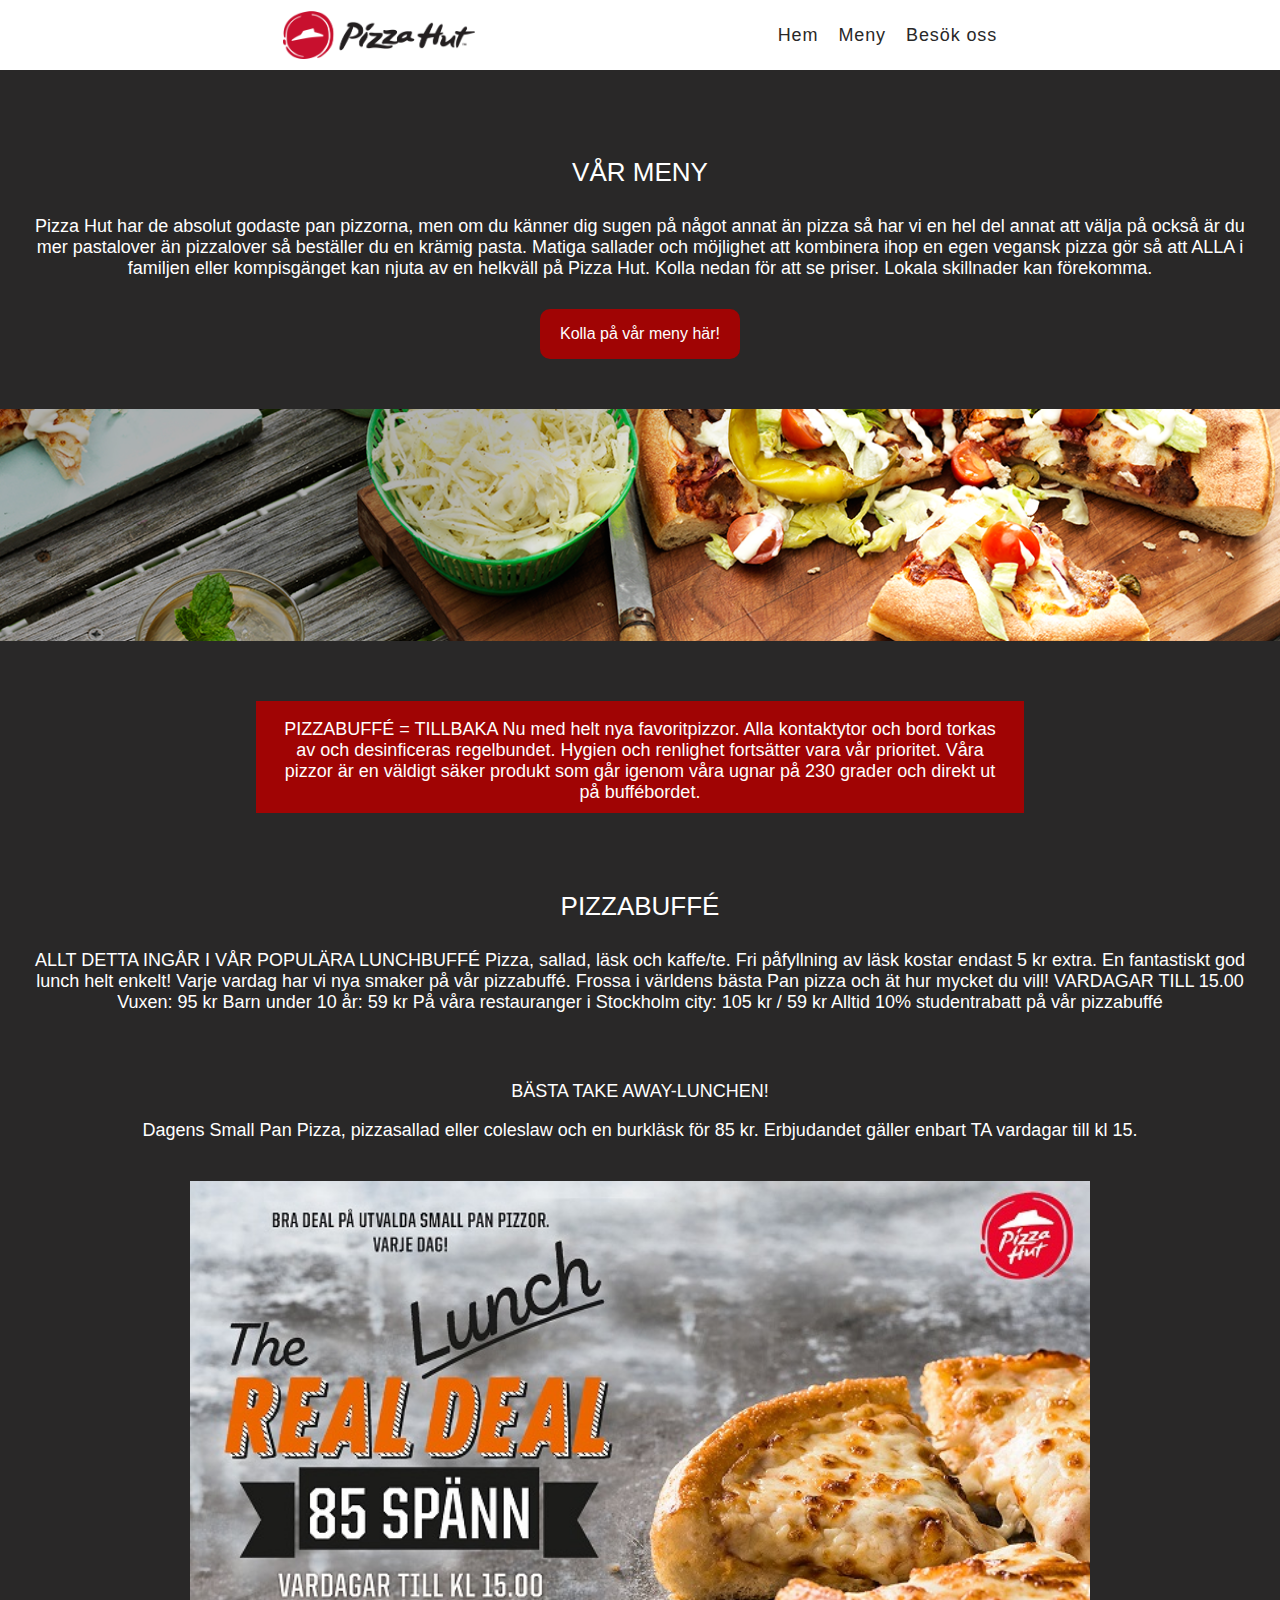
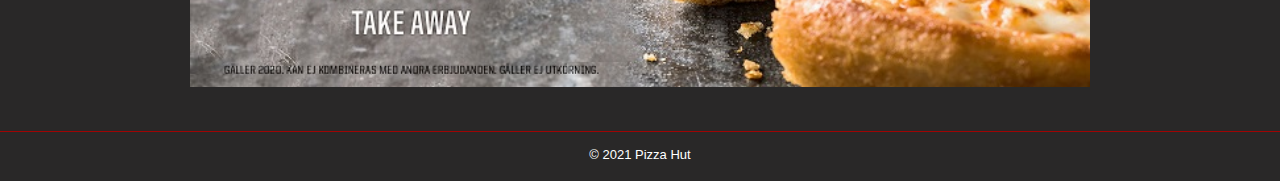
==== commit 945b8e1c: "Update meny.html" ====
--- a/meny.html
+++ b/meny.html
@@ -10,7 +10,7 @@
 
 
     <div class="header">
-        <img class="header-logo" src="Bilder pizza hut/pizzahut-logo.png"  alt="pizzahut logotype">
+        <img class="header-logo" src="pizzahut-logo.png"  alt="pizzahut logotype">
         <nav>
             <a href="index.html">Hem</a>
             <a href="meny.html">Meny</a>
@@ -43,7 +43,7 @@
 
                 <a href="https://www.pizzahut.se/upl/files/134132/meny-sthlm.pdf">   <button class="button">Kolla på vår meny här!</button></a>
         
-           <img class="splash-image" src="Bilder pizza hut/pizzabuffe.png" width="100%"  alt="En stor pizza">
+           <img class="splash-image" src="pizzabuffe.png" width="100%"  alt="En stor pizza">
           
            </div>
 
@@ -94,7 +94,7 @@
         för 85 kr.
         Erbjudandet gäller enbart TA vardagar till kl 15.
         </p>
-            <img class="takeaway" src="Bilder pizza hut/takeaway.jpg" width="100%" alt="pizza för takeaway">
+            <img class="takeaway" src="takeaway.jpg" width="100%" alt="pizza för takeaway">
     </div>
    
     <footer id="footer">
--- a/style.css
+++ b/style.css
@@ -199,9 +199,10 @@
 }
 
 h2{
-    font-size: 13px;
-    font-family: Arial, Helvetica, sans-serif;
+    font-size: 18px;
+    font-family: Verdana, Geneva, Tahoma, sans-serif;
     margin: 10px;
+    color: white;
     font-weight: normal;
     margin: auto;
 }
@@ -216,7 +217,14 @@
 }
 
 
-
+h4{
+    font-size: 13px;
+    font-family: Verdana, Geneva, Tahoma, sans-serif;
+    margin: 10px;
+    color: white;
+    font-weight: normal;
+    margin: auto;
+}
 
 
 
